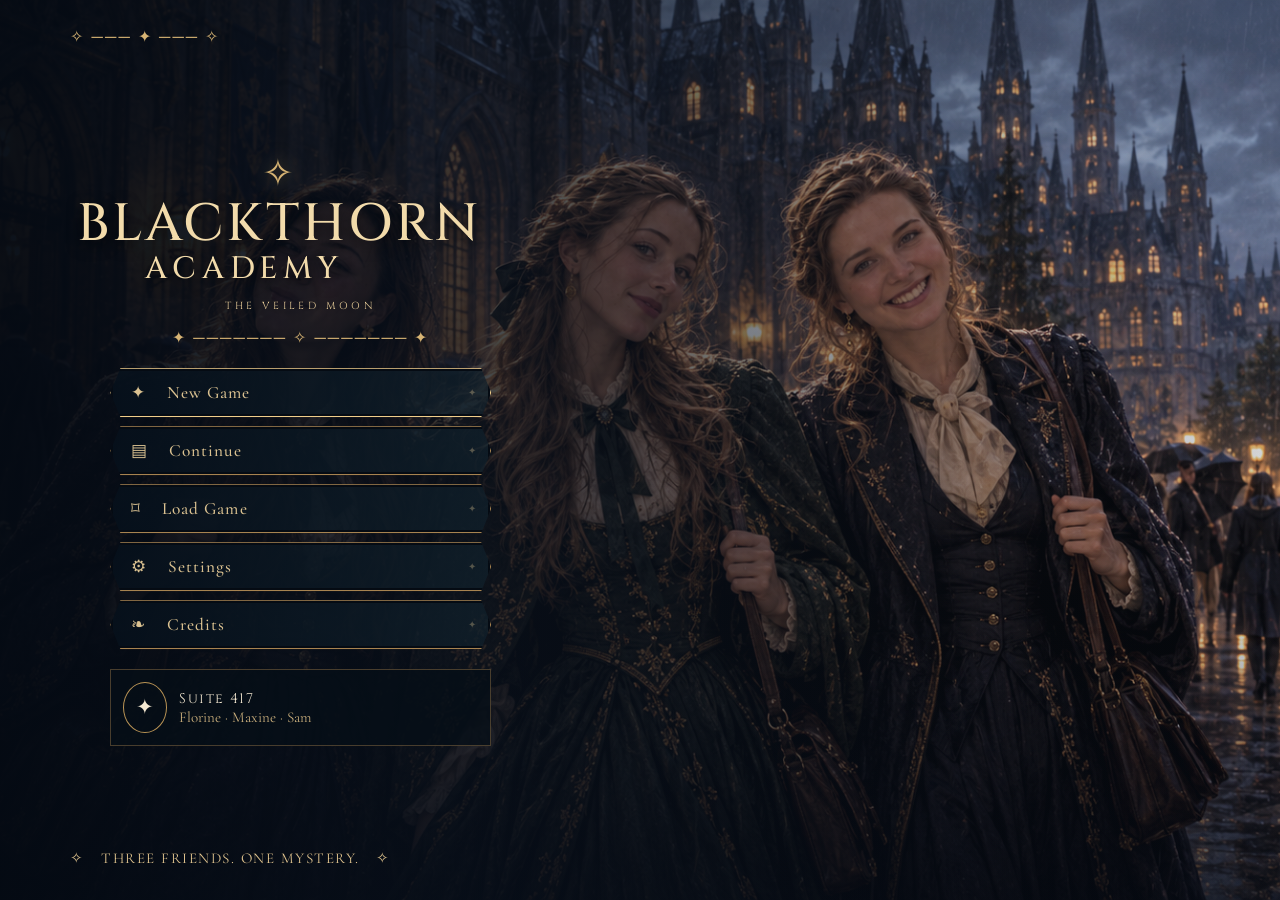
==== index.html @ ee8ef5e1 "Prepare projector to load all 47 original scenes from canonical story-data.js" ====
<!doctype html>
<html lang="en"><head><meta charset="utf-8"><meta name="viewport" content="width=device-width,initial-scale=1">
<meta name="theme-color" content="#09131f"><title>Blackthorn Academy — The Veiled Moon</title>
<link rel="stylesheet" href="projector.css"></head>
<body>
<main id="projection" aria-live="polite">
 <div class="scene-image" id="image"></div><div class="scene-shade"></div>
 <section id="menu" class="menu-screen">
   <div class="menu-ornament" aria-hidden="true">✧ ─── ✦ ─── ✧</div>
   <div class="menu-content">
    <div class="brand-sigil" aria-hidden="true">✧</div>
    <h1>BLACKTHORN <span>ACADEMY</span></h1>
    <div class="menu-subtitle">THE VEILED MOON</div>
    <div class="menu-divider">✦ ─────── ✧ ─────── ✦</div>
    <nav class="menu-buttons" aria-label="Main menu">
     <button id="newGame">✦ <span>New Game</span></button>
     <button id="continueGame">▤ <span>Continue</span></button>
     <button id="loadGame">⌑ <span>Load Game</span></button>
     <button id="settingsGame">⚙ <span>Settings</span></button>
     <button id="creditsGame">❧ <span>Credits</span></button>
    </nav>
    <div class="menu-profile"><span class="profile-symbol">✦</span><div><strong>Suite 417</strong><small>Florine · Maxine · Sam</small></div></div>
   </div>
   <p class="menu-footer">✧ &nbsp; THREE FRIENDS. ONE MYSTERY. &nbsp; ✧</p>
 </section>
 <section id="game" hidden>
   <header class="game-brand">✦ BLACKTHORN <small>ACADEMY</small></header>
   <div class="chapter-marker"><span id="chapter"></span><span id="progress">01 / 12</span></div>
   <div id="narration" class="narration-panel framed">
      <span class="eyebrow">THE STORY</span><h2 id="title"></h2><p id="words"></p>
   </div>
   <div id="dialogue" class="dialogue-layout" hidden>
     <div class="dialogue-line line-left"><figure class="portrait"><img id="portraitLeft" alt=""><figcaption id="nameLeft"></figcaption></figure>
       <div class="dialogue-card framed"><div class="speaker" id="speakerLeft"></div><p id="lineLeft"></p></div></div>
     <div class="dialogue-line line-right"><div class="dialogue-card framed"><div class="speaker" id="speakerRight"></div><p id="lineRight"></p></div>
       <figure class="portrait"><img id="portraitRight" alt=""><figcaption id="nameRight"></figcaption></figure></div>
   </div>
   <div class="game-actions"><button id="previous" title="Previous scene">← Back</button><button id="next">Continue →</button></div>
   <footer id="foot">BLACKTHORN ACADEMY · THE VEILED MOON</footer>
 </section>
</main>
<div id="toast" role="status" class="toast" hidden></div>
<button id="pause" class="float-pause" aria-label="Pause story" hidden>Ⅱ</button>
<button id="menuBack" class="float-menu" aria-label="Open main menu" hidden>☰</button>
<div id="paused" class="pause-screen" hidden><div class="pause-box framed"><p>BLACKTHORN ACADEMY</p><h2>The story is paused</h2><p>Everything is waiting for you.</p><button id="resume">▶ Resume</button></div></div>
<div id="modal" class="modal-overlay" hidden><div class="modal-card framed"><button id="modalClose" aria-label="Close dialog">✕</button><h2 id="modalTitle"></h2><div id="modalBody"></div></div></div>
<script src="blackthorn-sync.js" defer></script><script src="story-data.js" defer></script><script src="projector.js" defer></script>
</body></html>
---- projector.css ----
@import url('https://fonts.googleapis.com/css2?family=Cinzel:wght@400;500;600;700&family=Cormorant+Garamond:wght@400;500;600&display=swap');
:root{--gold:#d7b474;--gold2:#947043;--ivory:#f5e9d2;--navy:#09131f;--ink:#0c1620}
*{box-sizing:border-box}html,body{height:100%;margin:0;background:#08101a;color:var(--ivory);font-family:'Cormorant Garamond',Georgia,serif}button{cursor:pointer;color:inherit;font:inherit}button:focus-visible{outline:3px solid #f5d48b;outline-offset:4px}
[hidden]{display:none!important}#projection{position:relative;isolation:isolate;width:100%;height:100dvh;min-height:480px;overflow:hidden}
.scene-image,.scene-shade{position:absolute;inset:0;z-index:-2;background-size:cover;background-position:center;transition:opacity .35s ease}
.scene-image{filter:brightness(1.10) contrast(.99) saturate(.95)}
.scene-shade{z-index:-1;background:linear-gradient(90deg,#040a13e8 0%,#08101c95 36%,#07101a10 77%),linear-gradient(0deg,#050911b9,transparent 31%);pointer-events:none}
.menu-screen{height:100%;width:100%;display:flex;flex-direction:column;justify-content:center;position:relative}
.menu-content{width:min(41vw,640px);padding:12px 0 16px 6%;z-index:2;max-height:94vh}
.menu-content h1{font:500 clamp(36px,4.1vw,74px)/.99 Cinzel,Georgia,serif;letter-spacing:.06em;margin:2px 0 8px;color:#f2dbab;text-shadow:0 4px 15px #000c}
.menu-content h1 span{display:block;font-size:.59em;letter-spacing:.19em;margin-left:2.2em;margin-top:3px}
.brand-sigil{font-size:clamp(30px,3vw,52px);color:var(--gold);text-align:center;max-width:90%;text-shadow:0 0 20px #e7c27b85}
.menu-subtitle{text-align:center;letter-spacing:.33em;font:clamp(10px,.8vw,15px) Cinzel,serif;color:#e9ce9a;margin:15px 0}
.menu-divider,.menu-ornament{font-size:16px;color:var(--gold);letter-spacing:.13em}.menu-divider{text-align:center;margin:12px auto 20px}.menu-ornament{position:absolute;top:3%;left:5.5%}
.menu-buttons{display:grid;gap:9px;margin:0 auto;width:min(85%,390px)}
.menu-buttons button{position:relative;display:flex;gap:20px;align-items:center;padding:10px 20px;text-align:left;min-height:49px;border:1px solid #a78350;background:linear-gradient(90deg,#06101be8,#10202bbb);color:#dbc291;font:500 clamp(17px,1.35vw,26px) 'Cormorant Garamond',serif;letter-spacing:.065em;box-shadow:inset 0 0 0 2px #050b13,0 0 0 1px #2a221a;clip-path:polygon(10px 0,calc(100% - 10px) 0,100% 50%,calc(100% - 10px) 100%,10px 100%,0 50%)}
.menu-buttons button::after{content:'✦';position:absolute;right:13px;font-size:10px;opacity:.35}
.menu-buttons button:hover,.menu-buttons button:focus-visible{background:linear-gradient(90deg,#372b20,#0d1923);box-shadow:inset 0 0 0 2px #050b13,0 0 16px #bd925050;color:#fff1c9}
.menu-buttons button:first-child{border-color:#f0ce8b;box-shadow:0 0 14px #d0a35c55,inset 0 0 0 2px #050b13}
.menu-buttons button span{flex:1}.menu-profile{display:flex;align-items:center;gap:12px;border:1px solid #94744877;padding:12px;margin:20px auto 0;max-width:85%;background:#060e17cc}.profile-symbol{border:1px solid #ba9455;border-radius:50%;padding:12px;font-size:21px}.menu-profile strong,.menu-profile small{display:block}.menu-profile strong{font:14px Cinzel,serif;letter-spacing:.1em}.menu-profile small{color:#c8ad7b;font-size:15px}.menu-footer{position:absolute;bottom:2%;left:5.5%;font-size:15px;color:#dfc38e;letter-spacing:.1em}
#game{position:absolute;inset:0}.game-brand{position:absolute;top:3.5%;left:4%;font:500 clamp(13px,1.4vw,20px) Cinzel,serif;color:#efdab0;letter-spacing:.13em;text-shadow:0 3px 10px #000}.game-brand small{display:block;font-size:.6em;letter-spacing:.3em}
.chapter-marker{position:absolute;right:5%;top:5%;display:flex;gap:20px;font:11px Cinzel,serif;letter-spacing:.11em;color:#f5dfb6;text-shadow:0 2px 8px #000}
.framed{border:1px solid var(--gold2);outline:1px solid #cba26366;outline-offset:4px;background:linear-gradient(135deg,#101b24f5,#0c151eee 53%,#1a252acb);box-shadow:0 0 0 6px #07101999,0 12px 35px #0009;position:relative}
.framed::before,.framed::after{content:'✧';position:absolute;line-height:1;color:#ecc588;font-size:25px;pointer-events:none}.framed::before{top:-13px;left:-13px}.framed::after{bottom:-13px;right:-13px}
.narration-panel{position:absolute;left:8%;right:8%;bottom:11%;padding:24px 35px 28px;min-height:155px;max-height:47%;overflow:auto;background:#0c1723e8}
.eyebrow,.speaker{font:500 clamp(11px,1.1vw,17px) Cinzel,serif;color:#e7bd78;letter-spacing:.18em}
.narration-panel h2{font:500 clamp(27px,3.8vw,62px)/1.1 Cinzel,serif;margin:8px 0 10px;color:#f9eacb}
.narration-panel p{font-size:clamp(20px,2.1vw,35px);line-height:1.18;margin:0;color:#fff0da}
.dialogue-layout{position:absolute;inset:12% 4% 15%;display:flex;flex-direction:column;justify-content:space-between;gap:35px}
.dialogue-line{display:flex;align-items:center;width:81%;gap:22px}.dialogue-line.line-right{align-self:flex-end}.portrait{margin:0;flex:0 0 clamp(105px,16vw,245px);width:clamp(105px,16vw,245px);aspect-ratio:1;position:relative;border:3px solid #d8b373;border-radius:50%;padding:6px;background:#07121e;box-shadow:0 0 0 4px #362b1e,0 0 28px #000b;overflow:visible}
.portrait img{width:100%;height:100%;object-fit:cover;border-radius:50%;background:#24313a}.portrait figcaption{position:absolute;bottom:-18px;left:14%;right:14%;text-align:center;background:#111e2a;border:1px solid #b59055;padding:3px 6px;color:#f3d8a8;font:clamp(10px,1vw,15px) Cinzel,serif;white-space:nowrap;overflow:hidden;text-overflow:ellipsis}
.dialogue-card{flex:1;min-height:clamp(115px,19vh,230px);display:flex;flex-direction:column;justify-content:center;padding:20px 28px}
.dialogue-card p{margin:11px 0 0;font-size:clamp(22px,2.3vw,35px);line-height:1.13;color:#f6ead9}.dialogue-card:empty{opacity:.7}
.game-actions{position:absolute;bottom:3%;left:50%;transform:translateX(-50%);display:flex;gap:20px;z-index:10}.game-actions button,.pause-box button{border:1px solid #d6b273;padding:10px 25px;color:#f6dcaa;background:linear-gradient(110deg,#081321ec,#25303be8);font:500 15px Cinzel,serif;letter-spacing:.07em}.game-actions button:hover,.pause-box button:hover{background:#473624}
#foot{position:absolute;right:2%;bottom:2%;color:#e3c18b;font:10px Cinzel,serif;letter-spacing:.1em}.float-pause,.float-menu{position:fixed;top:3%;z-index:60;border:1px solid #a78554;border-radius:50%;background:#0b192ad9;color:#ead4a8;width:46px;height:46px;font-size:23px}.float-pause{right:3%}.float-menu{right:calc(3% + 57px)}.float-pause:hover,.float-menu:hover{background:#3a2b1d}
.pause-screen,.modal-overlay{position:fixed;inset:0;z-index:110;background:#050c15ed;display:grid;place-items:center;text-align:center}.pause-box,.modal-card{padding:40px;max-width:min(600px,86vw);width:100%}.pause-box h2,.modal-card h2{font:500 clamp(30px,3vw,55px) Cinzel,serif}.pause-box p{color:#e2c18a;font-size:21px}
.modal-card{text-align:left;max-height:80vh;overflow:auto}.modal-card h2{font-size:31px;color:#e8ca96}.modal-card p{font-size:21px;line-height:1.3}.modal-card label{display:block;font-size:20px;margin:14px 0 5px}.modal-card input,.modal-card select{background:#1b2b38;border:1px solid #ae8e59;padding:10px;color:white;font:17px Georgia,serif;width:100%}#modalClose{float:right;background:none;border:0;color:#eed49e;font-size:22px}.modal-card button{background:#172637;border:1px solid #9b7945;color:#eddbb5;padding:11px 18px;margin-top:10px;font-size:18px}.toast{position:fixed;right:20px;bottom:15px;z-index:120;border:1px solid #bea16c;background:#0b1826;color:#f1d49c;padding:12px 22px;font:16px Georgia,serif}
@media(max-width:850px){.menu-content{width:67vw}.menu-buttons{width:100%}.portrait{flex-basis:110px;width:110px}.dialogue-line{width:100%}.dialogue-layout{inset:15% 4% 18%}.dialogue-card{padding:15px}.menu-footer{font-size:11px}}
@media(max-height:580px){.menu-content{padding-top:3px;padding-bottom:3px}.menu-buttons{gap:4px}.menu-buttons button{min-height:36px;padding:5px 15px}.menu-profile{margin-top:8px;padding:6px}.dialogue-card{min-height:90px}.dialogue-layout{inset:12% 5% 17%}.portrait{flex-basis:100px;width:100px}}
@media(prefers-reduced-motion:reduce){*{transition:none!important;animation:none!important}}
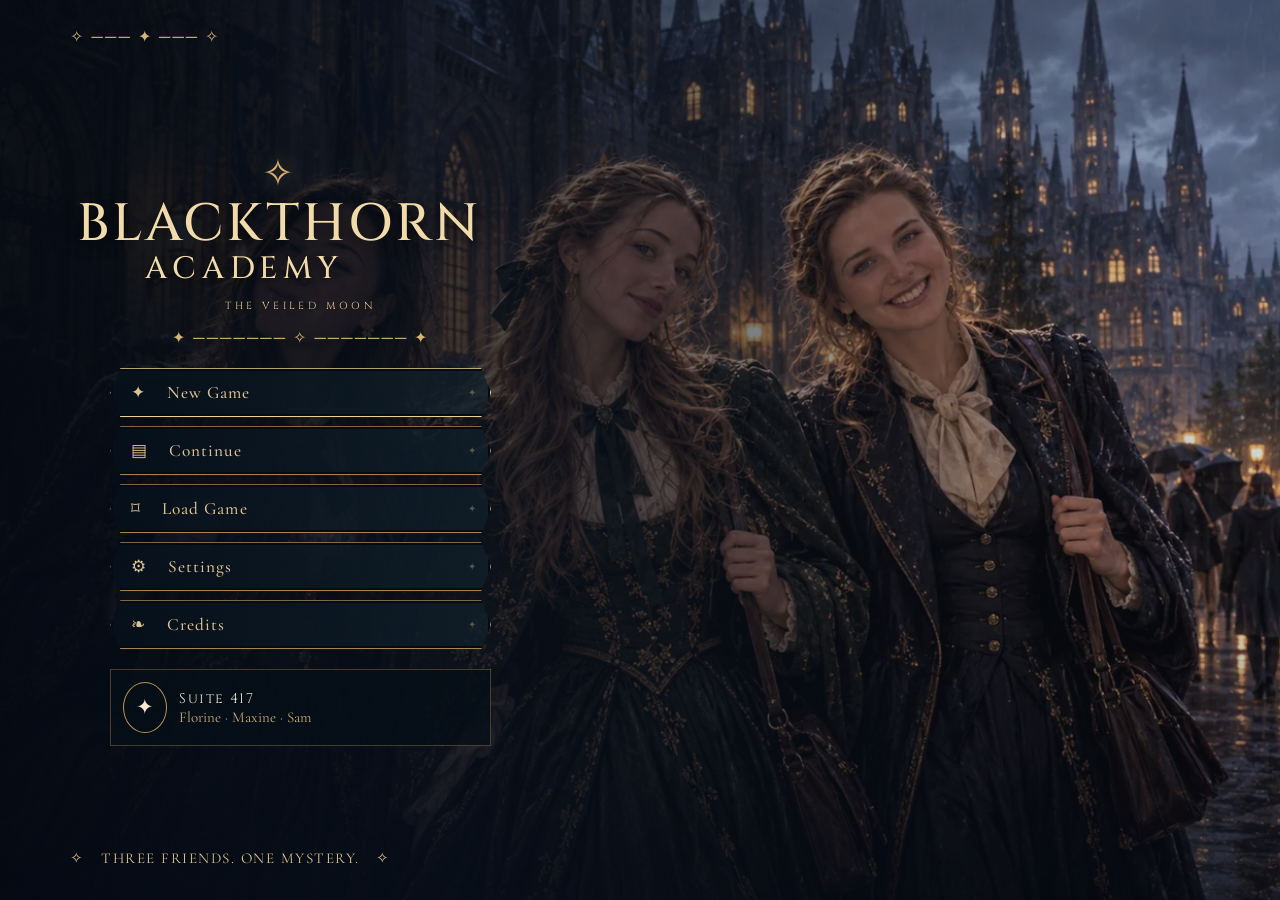
==== commit 268027f9: "Load English 47-scene narrative after original Dutch V18 source" ====
--- a/index.html
+++ b/index.html
@@ -44,5 +44,5 @@
 <button id="menuBack" class="float-menu" aria-label="Open main menu" hidden>☰</button>
 <div id="paused" class="pause-screen" hidden><div class="pause-box framed"><p>BLACKTHORN ACADEMY</p><h2>The story is paused</h2><p>Everything is waiting for you.</p><button id="resume">▶ Resume</button></div></div>
 <div id="modal" class="modal-overlay" hidden><div class="modal-card framed"><button id="modalClose" aria-label="Close dialog">✕</button><h2 id="modalTitle"></h2><div id="modalBody"></div></div></div>
-<script src="blackthorn-sync.js" defer></script><script src="story-data.js" defer></script><script src="projector.js" defer></script>
+<script src="blackthorn-sync.js" defer></script><script src="image-manifest.js" defer></script><script src="story-data.js" defer></script><script src="story-english.js" defer></script><script src="projector.js" defer></script>
 </body></html>
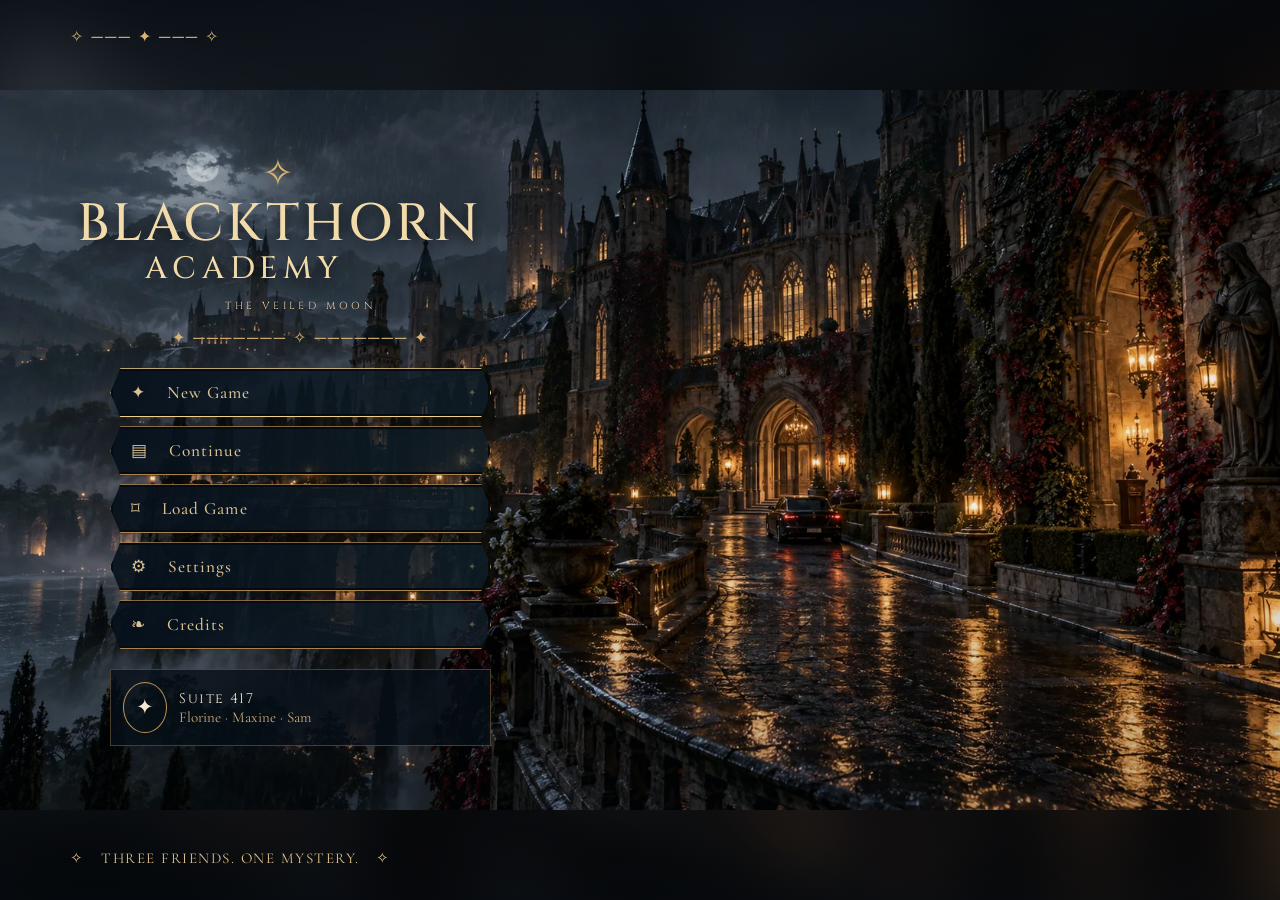
==== commit 9aa0275f: "Load dialogue script and synchronize scene line position" ====
--- a/index.html
+++ b/index.html
@@ -44,5 +44,5 @@
 <button id="menuBack" class="float-menu" aria-label="Open main menu" hidden>☰</button>
 <div id="paused" class="pause-screen" hidden><div class="pause-box framed"><p>BLACKTHORN ACADEMY</p><h2>The story is paused</h2><p>Everything is waiting for you.</p><button id="resume">▶ Resume</button></div></div>
 <div id="modal" class="modal-overlay" hidden><div class="modal-card framed"><button id="modalClose" aria-label="Close dialog">✕</button><h2 id="modalTitle"></h2><div id="modalBody"></div></div></div>
-<script src="blackthorn-sync.js" defer></script><script src="image-manifest.js" defer></script><script src="story-data.js" defer></script><script src="story-english.js" defer></script><script src="projector.js" defer></script>
+<script src="blackthorn-sync.js" defer></script><script src="image-manifest.js" defer></script><script src="story-data.js" defer></script><script src="story-english.js" defer></script><script src="opening-script.js" defer></script><script src="projector.js" defer></script>
 </body></html>
--- a/projector.css
+++ b/projector.css
@@ -38,3 +38,40 @@
 @media(max-width:850px){.menu-content{width:67vw}.menu-buttons{width:100%}.portrait{flex-basis:110px;width:110px}.dialogue-line{width:100%}.dialogue-layout{inset:15% 4% 18%}.dialogue-card{padding:15px}.menu-footer{font-size:11px}}
 @media(max-height:580px){.menu-content{padding-top:3px;padding-bottom:3px}.menu-buttons{gap:4px}.menu-buttons button{min-height:36px;padding:5px 15px}.menu-profile{margin-top:8px;padding:6px}.dialogue-card{min-height:90px}.dialogue-layout{inset:12% 5% 17%}.portrait{flex-basis:100px;width:100px}}
 @media(prefers-reduced-motion:reduce){*{transition:none!important;animation:none!important}}
+
+
+/* PROJECTOR V4 — full scenery and deliberately unobtrusive reading furniture.
+   The environment is the artwork. A blurred edge-fill is behind a complete
+   contain-fit picture, so portrait crops and image close-ups are never zoomed.
+   Applies ONLY to the projector, never to Blackthorn Phones. */
+.scene-image{background:none!important;filter:none;overflow:hidden;isolation:isolate}
+.scene-image::before,.scene-image::after{content:"";position:absolute;inset:0;pointer-events:none;background-image:var(--scene-photo);background-position:center;background-repeat:no-repeat}
+.scene-image::before{inset:-4%;background-size:cover;filter:blur(36px) brightness(.47);opacity:.92}
+.scene-image::after{background-size:contain;filter:brightness(.94);z-index:1}
+.scene-shade{background:linear-gradient(180deg,rgba(4,10,17,.47),transparent 18%,transparent 60%,rgba(4,9,16,.18) 85%,rgba(4,9,16,.33))!important}
+#game .game-brand{display:none}
+.chapter-marker{position:absolute;left:clamp(15px,2.2vw,34px);top:clamp(14px,2.5vh,24px);right:auto;max-width:calc(100vw - 140px);display:flex;gap:10px;align-items:center;font:500 clamp(11px,1vw,15px)/1.2 Cinzel,Georgia,serif;letter-spacing:.07em;text-shadow:0 2px 9px #000;white-space:nowrap;overflow:hidden}
+#progress{font:400 clamp(10px,.82vw,12px) Georgia,serif;letter-spacing:.02em;opacity:.68}
+.float-menu,.float-pause{position:fixed;top:clamp(12px,1.7vh,21px);height:clamp(35px,3.5vw,42px);width:clamp(35px,3.5vw,42px);font:20px Georgia,serif;z-index:70;border-radius:50%;background:#091321d9;box-shadow:0 1px 12px #0008}
+.float-pause{right:clamp(13px,1.6vw,26px)}.float-menu{right:clamp(57px,5.1vw,84px)}
+.narration-panel{position:absolute;left:50%;right:auto;transform:translateX(-50%);bottom:clamp(55px,9.5vh,91px);width:min(74vw,980px);min-height:0;max-height:min(27vh,230px);padding:14px clamp(18px,2vw,29px) 15px;overflow-y:auto;overflow-x:hidden;background:rgba(7,16,28,.75);box-shadow:0 5px 25px #0008;backdrop-filter:blur(5px)}
+.narration-panel.framed{outline:none;border:1px solid #b9915799;box-shadow:0 4px 22px #000a}
+.narration-panel.framed::before,.narration-panel.framed::after{display:none}
+.narration-panel .eyebrow{display:none}
+.narration-panel h2{font:500 clamp(16px,1.4vw,25px)/1.2 Cinzel,serif;letter-spacing:.03em;margin:0 0 9px;color:#e9d1a4}
+.narration-panel p{font:400 clamp(17px,1.7vw,27px)/1.28 'Cormorant Garamond',Georgia,serif;color:#f6ebdd;margin:0;text-wrap:pretty}
+.narration-panel:not(.has-scene-title){padding-top:17px;padding-bottom:17px}
+.game-actions{left:auto;right:clamp(14px,2vw,34px);bottom:clamp(13px,2vh,24px);transform:none;gap:7px;z-index:25}
+.game-actions button{padding:7px 13px;font:500 clamp(11px,.9vw,13px)/1.2 Cinzel,serif;letter-spacing:0;white-space:nowrap;background:#0a1725d9;border-color:#b79664ad}
+#foot{display:none}
+.dialogue-layout{inset:16% 9% 19%;gap:22px;justify-content:center}
+.dialogue-line{width:min(69%,950px);gap:15px}.dialogue-line.line-right{align-self:flex-end}
+.portrait{flex:0 0 clamp(78px,8vw,134px);width:clamp(78px,8vw,134px);border-width:2px;padding:3px}
+.portrait figcaption{bottom:-13px;left:0;right:0;font-size:clamp(9px,.75vw,12px)}
+.dialogue-card{min-height:0;max-height:160px;padding:12px 21px;background:rgba(9,18,29,.78);box-shadow:0 3px 20px #0007}
+.dialogue-card p{font-size:clamp(18px,1.6vw,26px);line-height:1.25;margin:6px 0 0}
+.dialogue-card .speaker{font-size:clamp(11px,.95vw,15px)}
+.dialogue-card.framed::before,.dialogue-card.framed::after{display:none}
+@media(max-width:900px){.narration-panel{width:88vw;max-height:32vh;bottom:67px;padding:12px 17px}.narration-panel p{font-size:clamp(18px,2vw,25px)}.dialogue-layout{inset:13% 4% 16%}.dialogue-line{width:95%}}
+@media(max-height:620px){.narration-panel{bottom:47px;max-height:32vh;padding:8px 16px}.narration-panel p{font-size:clamp(16px,2vw,22px)}.narration-panel h2{font-size:16px;margin-bottom:5px}.game-actions{bottom:9px}.game-actions button{padding:5px 9px}.chapter-marker{top:9px}}
+@media(max-width:590px){.chapter-marker{max-width:calc(100% - 115px);gap:6px;font-size:10px}.narration-panel{width:93vw;bottom:60px}.game-actions{right:11px}}
